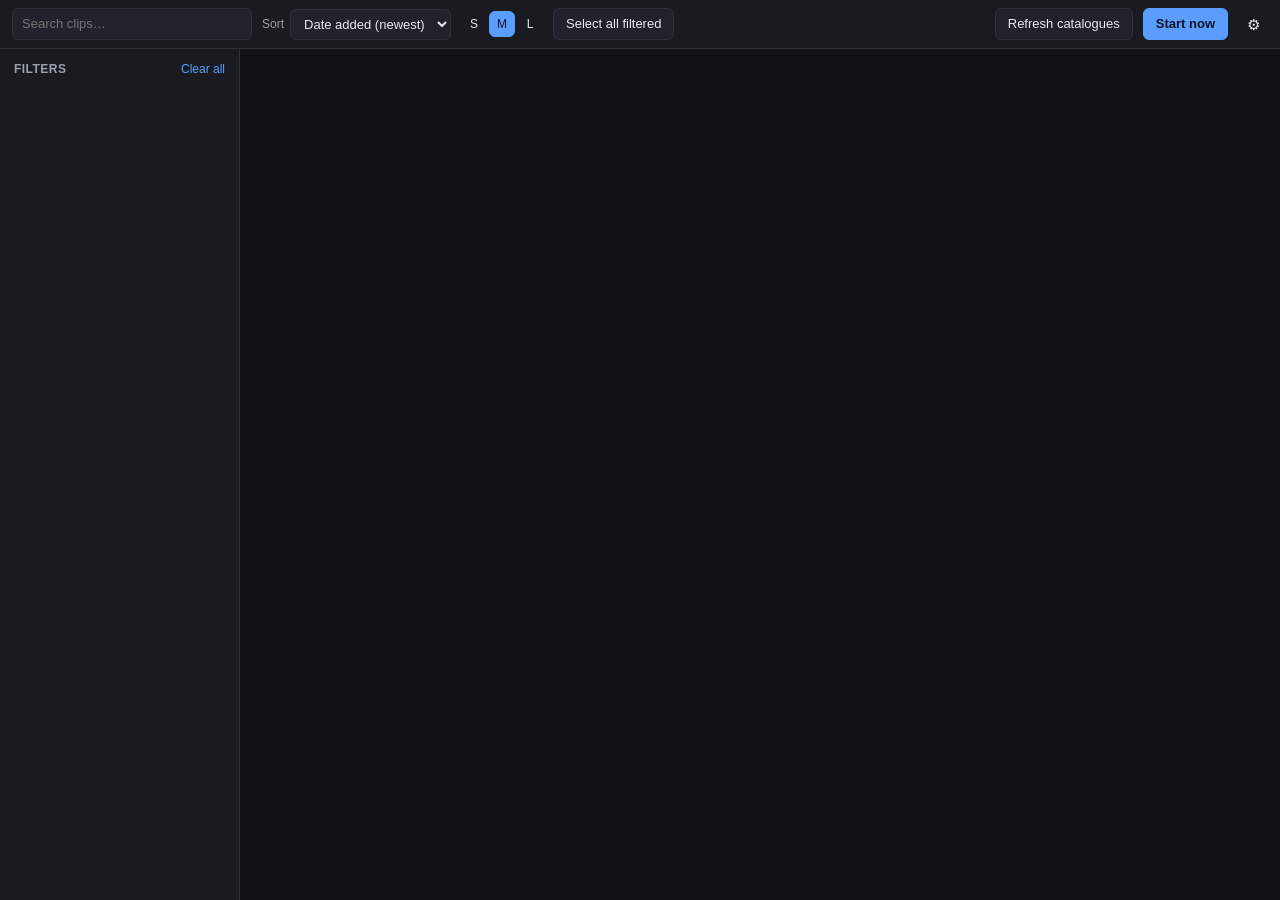
==== src/Win4K.ScreenSaver/Browser/ui/index.html @ 355cda70 "Phase E browser UI: vanilla JS clip browser + dev harness Implements src/Win4K.ScreenSaver/Browser/u" ====
<!doctype html>
<html lang="en">
<head>
<meta charset="utf-8">
<meta name="viewport" content="width=device-width, initial-scale=1">
<title>Win4KSS</title>
<link rel="stylesheet" href="app.css">
</head>
<body>
<!--
  This page is served by BrowserForm from an embedded resource, through
  SetVirtualHostNameToFolderMapping("app.win4k", ...) -- see Browser/BrowserForm.cs. It
  talks to the host only through window.chrome.webview (PostWebMessageAsJson /
  WebMessageReceived); the exact message shapes are in docs/browser-bridge-contract.md.

  Almost everything below is static scaffolding. The dynamic content -- facet lists, the
  card grid, the detail pane, the settings tabs -- is built by app.js so this file and
  docs/browser-mock/dev.html (the no-WebView2 dev harness) can share one body markup with
  no templating step. Do not add a reference to the dev shim here; dev.html loads it
  separately, before this same app.js.
-->
<div id="app" class="app">

  <header id="toolbar" class="toolbar">
    <div class="toolbar-group toolbar-search">
      <input id="search-input" type="search" placeholder="Search clips…" aria-label="Search clips" autocomplete="off">
    </div>

    <div class="toolbar-group">
      <label class="toolbar-label" for="sort-select">Sort</label>
      <select id="sort-select" aria-label="Sort clips by">
        <option value="title:asc">Name (A–Z)</option>
        <option value="title:desc">Name (Z–A)</option>
        <option value="durationSeconds:desc">Duration (longest)</option>
        <option value="durationSeconds:asc">Duration (shortest)</option>
        <option value="sizeBytes:desc">Size (largest)</option>
        <option value="sizeBytes:asc">Size (smallest)</option>
        <option value="resolution:desc">Resolution (highest)</option>
        <option value="addedUtc:desc" selected>Date added (newest)</option>
        <option value="addedUtc:asc">Date added (oldest)</option>
        <option value="lastPlayed:desc">Last played</option>
        <option value="source:asc">Source</option>
      </select>
    </div>

    <div class="toolbar-group toolbar-viewsize" role="group" aria-label="Card size">
      <button type="button" class="icon-btn viewsize-btn" data-size="s" title="Small cards">S</button>
      <button type="button" class="icon-btn viewsize-btn is-active" data-size="m" title="Medium cards">M</button>
      <button type="button" class="icon-btn viewsize-btn" data-size="l" title="Large cards">L</button>
    </div>

    <button id="select-all-filtered" type="button" class="btn">Select all filtered</button>

    <div class="toolbar-spacer"></div>

    <div id="refresh-spinner" class="spinner hidden" title="Refreshing catalogues…" aria-hidden="true"></div>
    <button id="refresh-catalogs" type="button" class="btn" title="Re-harvest the auto catalogues">Refresh catalogues</button>
    <button id="start-now" type="button" class="btn btn-accent">Start now</button>
    <button id="open-settings" type="button" class="icon-btn" title="Settings" aria-label="Open settings">⚙</button>
  </header>

  <div id="body" class="body">
    <aside id="sidebar" class="sidebar" aria-label="Filters">
      <div class="sidebar-head">
        <h2>Filters</h2>
        <button id="clear-filters" type="button" class="link-btn">Clear all</button>
      </div>
      <div id="facet-list" class="facet-list"><!-- populated by app.js: one .facet-group per TagFacet --></div>
    </aside>

    <main id="grid-wrap" class="grid-wrap">
      <div id="grid-status" class="grid-status" aria-live="polite"></div>
      <div id="grid" class="grid grid-m" role="list"><!-- populated by app.js: one .card per clip --></div>
      <div id="grid-empty" class="grid-empty hidden">No clips match these filters.</div>
    </main>

    <aside id="detail" class="detail hidden" aria-label="Clip detail">
      <button id="detail-close" type="button" class="icon-btn detail-close" aria-label="Close detail pane">✕</button>

      <div id="detail-preview" class="detail-preview">
        <!--
          detail-preview-rect is the exact element BrowserForm positions its native mpv
          child HWND over (panelRect messages carry its on-screen rect). The <img>/<video>
          inside it are a fallback: visible in the dev harness (no native panel exists in
          a plain browser) and as a first-paint placeholder in production before mpv's
          panel paints over it, so the pane is never empty.
        -->
        <div id="detail-preview-rect" class="detail-preview-rect">
          <img id="detail-preview-img" class="detail-preview-media hidden" alt="">
          <video id="detail-preview-video" class="detail-preview-media hidden" muted loop playsinline></video>
          <div id="detail-preview-placeholder" class="detail-preview-placeholder"></div>
        </div>
      </div>

      <div class="detail-body">
        <h2 id="detail-title" class="detail-title"></h2>
        <div id="detail-meta" class="detail-meta"></div>

        <div id="detail-captions" class="detail-captions"></div>
        <p id="detail-description" class="detail-description"></p>

        <div class="detail-toggles">
          <label class="switch-row">
            <span class="switch">
              <input id="toggle-rotation" type="checkbox">
              <span class="switch-track"></span>
            </span>
            <span class="switch-label">In rotation</span>
          </label>
          <label class="switch-row">
            <span class="switch">
              <input id="toggle-pin" type="checkbox">
              <span class="switch-track"></span>
            </span>
            <span class="switch-label">Keep offline</span>
          </label>
          <div id="detail-download" class="detail-download hidden"></div>
        </div>

        <div id="detail-tags" class="detail-tags"></div>
      </div>
    </aside>
  </div>

  <div id="bulk-bar" class="bulk-bar hidden">
    <span id="bulk-count" class="bulk-count"></span>
    <div class="bulk-actions">
      <button id="bulk-rotation-on" type="button" class="btn">Add to rotation</button>
      <button id="bulk-rotation-off" type="button" class="btn">Remove from rotation</button>
      <button id="bulk-pin-on" type="button" class="btn">Keep offline</button>
      <button id="bulk-pin-off" type="button" class="btn">Remove offline</button>
    </div>
    <button id="bulk-clear" type="button" class="link-btn">Clear selection</button>
  </div>

  <div id="settings-overlay" class="overlay hidden" role="dialog" aria-modal="true" aria-label="Settings">
    <div class="settings-panel">
      <div class="settings-head">
        <h2>Settings</h2>
        <button id="settings-close" type="button" class="icon-btn" aria-label="Close settings">✕</button>
      </div>
      <div class="settings-body">
        <nav id="settings-tabs" class="settings-tabs" role="tablist">
          <button type="button" class="settings-tab is-active" data-tab="sources" role="tab">Sources</button>
          <button type="button" class="settings-tab" data-tab="playback" role="tab">Playback</button>
          <button type="button" class="settings-tab" data-tab="cache" role="tab">Cache</button>
          <button type="button" class="settings-tab" data-tab="trigger" role="tab">Start now</button>
          <button type="button" class="settings-tab" data-tab="about" role="tab">About</button>
        </nav>
        <div id="settings-panes" class="settings-panes">
          <section class="settings-pane is-active" data-tab="sources"></section>
          <section class="settings-pane" data-tab="playback"></section>
          <section class="settings-pane" data-tab="cache"></section>
          <section class="settings-pane" data-tab="trigger"></section>
          <section class="settings-pane" data-tab="about"></section>
        </div>
      </div>
    </div>
  </div>

  <div id="toast-host" class="toast-host" aria-live="assertive"></div>
</div>

<script src="app.js"></script>
</body>
</html>
---- src/Win4K.ScreenSaver/Browser/ui/app.css ----
/* src/Win4K.ScreenSaver/Browser/ui/app.css
 *
 * Dark, Wallpaper-Engine-style theme for the clip browser. Plain CSS, no preprocessor,
 * no framework -- see Phase E in docs/squishy-teacup-plan.md.
 */

:root {
  --bg: #121318;
  --panel: #191b21;
  --panel-alt: #20232b;
  --panel-raised: #262a33;
  --border: #2d313b;
  --text: #e7e9ee;
  --text-dim: #9aa0ad;
  --text-faint: #6b7180;
  --accent: #5b9dff;
  --accent-strong: #3f7fe0;
  --accent-text: #0a1526;
  --good: #49c17c;
  --warn: #e0b84a;
  --bad: #e2605b;
  --radius: 8px;
  --radius-lg: 12px;
  --shadow: 0 8px 24px rgba(0, 0, 0, 0.45);
}

* { box-sizing: border-box; }

html, body {
  height: 100%;
  margin: 0;
  background: var(--bg);
  color: var(--text);
  font: 13px/1.4 -apple-system, "Segoe UI", Roboto, Arial, sans-serif;
  -webkit-font-smoothing: antialiased;
}

button, input, select {
  font: inherit;
  color: inherit;
}

a { color: var(--accent); }

.hidden { display: none !important; }

.app {
  display: flex;
  flex-direction: column;
  height: 100vh;
  overflow: hidden;
}

/* ---- toolbar ------------------------------------------------------------------------ */

.toolbar {
  flex: 0 0 auto;
  display: flex;
  align-items: center;
  gap: 10px;
  padding: 8px 12px;
  background: var(--panel);
  border-bottom: 1px solid var(--border);
}

.toolbar-group {
  display: flex;
  align-items: center;
  gap: 6px;
}

.toolbar-label {
  color: var(--text-dim);
  font-size: 12px;
}

.toolbar-search input {
  width: 240px;
}

.toolbar-spacer { flex: 1 1 auto; }

input[type="search"], input[type="text"], input[type="number"], select {
  background: var(--panel-alt);
  border: 1px solid var(--border);
  border-radius: 6px;
  padding: 6px 9px;
  outline: none;
}

input[type="search"]:focus, input[type="text"]:focus, input[type="number"]:focus, select:focus {
  border-color: var(--accent);
}

.btn {
  background: var(--panel-alt);
  border: 1px solid var(--border);
  border-radius: 6px;
  padding: 6px 12px;
  cursor: pointer;
  white-space: nowrap;
}

.btn:hover { border-color: var(--accent); }
.btn:active { background: var(--panel-raised); }
.btn:disabled { opacity: .5; cursor: default; }

.btn-accent {
  background: var(--accent);
  color: var(--accent-text);
  border-color: var(--accent);
  font-weight: 600;
}

.btn-accent:hover { background: var(--accent-strong); }

.icon-btn {
  background: transparent;
  border: 1px solid transparent;
  border-radius: 6px;
  width: 30px;
  height: 30px;
  display: inline-flex;
  align-items: center;
  justify-content: center;
  cursor: pointer;
  font-size: 15px;
}

.icon-btn:hover { background: var(--panel-alt); border-color: var(--border); }
.icon-btn.is-active { background: var(--accent); color: var(--accent-text); border-color: var(--accent); }

.link-btn {
  background: none;
  border: none;
  color: var(--accent);
  cursor: pointer;
  padding: 0;
  font-size: 12px;
}

.link-btn:hover { text-decoration: underline; }

.toolbar-viewsize { gap: 2px; }
.viewsize-btn { width: 26px; height: 26px; font-size: 12px; }

.spinner {
  width: 16px; height: 16px;
  border-radius: 50%;
  border: 2px solid var(--border);
  border-top-color: var(--accent);
  animation: spin 0.8s linear infinite;
}

@keyframes spin { to { transform: rotate(360deg); } }

/* ---- body: sidebar / grid / detail ---------------------------------------------------- */

.body {
  flex: 1 1 auto;
  display: flex;
  min-height: 0;
}

.sidebar {
  flex: 0 0 240px;
  width: 240px;
  overflow-y: auto;
  background: var(--panel);
  border-right: 1px solid var(--border);
  padding: 10px 10px 40px;
}

.sidebar-head {
  display: flex;
  align-items: baseline;
  justify-content: space-between;
  padding: 2px 4px 8px;
}

.sidebar-head h2 {
  font-size: 12px;
  text-transform: uppercase;
  letter-spacing: .04em;
  color: var(--text-dim);
  margin: 0;
}

.facet-group {
  margin-bottom: 4px;
  border-bottom: 1px solid var(--border);
}

.facet-group-head {
  display: flex;
  align-items: center;
  justify-content: space-between;
  width: 100%;
  background: none;
  border: none;
  color: var(--text);
  padding: 8px 4px;
  cursor: pointer;
  font-weight: 600;
  font-size: 12.5px;
}

.facet-group-head .chevron {
  color: var(--text-faint);
  transition: transform .12s ease;
  font-size: 10px;
}

.facet-group.is-collapsed .chevron { transform: rotate(-90deg); }
.facet-group.is-collapsed .facet-values { display: none; }

.facet-values {
  padding: 0 2px 8px;
}

.facet-row {
  display: flex;
  align-items: center;
  gap: 7px;
  padding: 3px 4px;
  border-radius: 5px;
  cursor: pointer;
  font-size: 12.5px;
}

.facet-row:hover { background: var(--panel-alt); }
.facet-row.is-active { color: var(--accent); }
.facet-row.is-zero { color: var(--text-faint); cursor: default; }

.facet-row input { accent-color: var(--accent); }

.facet-row .facet-value-name {
  flex: 1 1 auto;
  overflow: hidden;
  text-overflow: ellipsis;
  white-space: nowrap;
}

.facet-row .facet-value-count {
  color: var(--text-faint);
  font-size: 11px;
}

/* ---- grid ------------------------------------------------------------------------------ */

.grid-wrap {
  flex: 1 1 auto;
  overflow-y: auto;
  padding: 14px;
  position: relative;
}

.grid-status {
  color: var(--text-dim);
  font-size: 12px;
  padding: 0 2px 10px;
}

.grid {
  display: grid;
  grid-template-columns: repeat(auto-fill, minmax(200px, 1fr));
  gap: 12px;
  align-content: start;
}

.grid-s { grid-template-columns: repeat(auto-fill, minmax(140px, 1fr)); }
.grid-l { grid-template-columns: repeat(auto-fill, minmax(280px, 1fr)); }

.grid-empty {
  color: var(--text-dim);
  text-align: center;
  padding: 60px 0;
}

.card {
  content-visibility: auto;
  contain-intrinsic-size: 200px 172px;
  background: var(--panel-alt);
  border: 1px solid var(--border);
  border-radius: var(--radius);
  overflow: hidden;
  cursor: pointer;
  position: relative;
  user-select: none;
}

.card:hover { border-color: var(--text-faint); }
.card.is-selected { outline: 2px solid var(--accent); outline-offset: -1px; }
.card.is-active { outline: 2px solid var(--accent); outline-offset: -1px; box-shadow: 0 0 0 4px rgba(91,157,255,.18); }

.card .thumb {
  position: relative;
  aspect-ratio: 16 / 9;
  background: #000;
  overflow: hidden;
}

.card .thumb-media {
  position: absolute;
  inset: 0;
  width: 100%;
  height: 100%;
  object-fit: cover;
}

.card .thumb-placeholder {
  position: absolute;
  inset: 0;
  display: flex;
  align-items: center;
  justify-content: center;
  color: rgba(255, 255, 255, .55);
  font-size: 11px;
  text-align: center;
  padding: 6px;
}

.card .badges {
  position: absolute;
  top: 6px;
  left: 6px;
  display: flex;
  gap: 4px;
}

.badge {
  background: rgba(0, 0, 0, .6);
  color: #fff;
  font-size: 10px;
  font-weight: 700;
  letter-spacing: .02em;
  padding: 2px 5px;
  border-radius: 4px;
  line-height: 1.4;
}

.badge-hdr { background: rgba(224, 184, 74, .85); color: #241c05; }

.card .duration-badge {
  position: absolute;
  bottom: 6px;
  right: 6px;
  background: rgba(0, 0, 0, .65);
  color: #fff;
  font-size: 10.5px;
  padding: 2px 5px;
  border-radius: 4px;
}

.card .state-icons {
  position: absolute;
  top: 6px;
  right: 6px;
  display: flex;
  gap: 4px;
}

.state-icon {
  width: 18px; height: 18px;
  border-radius: 50%;
  background: rgba(0, 0, 0, .6);
  display: flex;
  align-items: center;
  justify-content: center;
  font-size: 10px;
  color: #fff;
}

.state-icon.rotation { color: var(--good); }
.state-icon.pin { color: var(--accent); }
.state-icon.unhealthy { color: var(--bad); }
.state-icon.new { color: var(--warn); }

.progress-ring {
  position: absolute;
  bottom: 6px;
  left: 6px;
  width: 24px;
  height: 24px;
  border-radius: 50%;
  background: conic-gradient(var(--accent) calc(var(--pct, 0) * 1%), rgba(255, 255, 255, .22) 0);
  display: flex;
  align-items: center;
  justify-content: center;
}

.progress-ring::after {
  content: "";
  width: 16px;
  height: 16px;
  border-radius: 50%;
  background: #0c0d10;
}

.card .meta {
  padding: 7px 9px 9px;
}

.card .title {
  font-size: 12.5px;
  font-weight: 600;
  white-space: nowrap;
  overflow: hidden;
  text-overflow: ellipsis;
}

.card .sub {
  font-size: 11px;
  color: var(--text-dim);
  white-space: nowrap;
  overflow: hidden;
  text-overflow: ellipsis;
  margin-top: 1px;
}

.grid-s .card .meta { padding: 5px 7px 7px; }
.grid-s .card .title { font-size: 11.5px; }

/* ---- detail pane ------------------------------------------------------------------------ */

.detail {
  flex: 0 0 340px;
  width: 340px;
  overflow-y: auto;
  background: var(--panel);
  border-left: 1px solid var(--border);
  padding: 14px;
  position: relative;
}

.detail-close {
  position: absolute;
  top: 8px;
  right: 8px;
  z-index: 2;
}

.detail-preview-rect {
  position: relative;
  aspect-ratio: 16 / 9;
  background: #000;
  border-radius: var(--radius);
  overflow: hidden;
}

.detail-preview-media {
  position: absolute;
  inset: 0;
  width: 100%;
  height: 100%;
  object-fit: cover;
}

.detail-preview-placeholder {
  position: absolute;
  inset: 0;
}

.detail-title {
  font-size: 16px;
  margin: 12px 0 2px;
}

.detail-meta {
  color: var(--text-dim);
  font-size: 12px;
  display: flex;
  flex-wrap: wrap;
  gap: 6px 10px;
  margin-bottom: 10px;
}

.detail-captions {
  font-size: 12px;
  color: var(--text-dim);
  margin-bottom: 8px;
}

.detail-caption-row { padding: 2px 0; }
.detail-caption-row .t { color: var(--text-faint); margin-right: 6px; }

.detail-description {
  font-size: 12.5px;
  color: var(--text-dim);
  margin: 0 0 12px;
}

.detail-toggles {
  display: flex;
  flex-direction: column;
  gap: 8px;
  padding: 10px 0;
  border-top: 1px solid var(--border);
  border-bottom: 1px solid var(--border);
  margin-bottom: 12px;
}

.switch-row {
  display: flex;
  align-items: center;
  gap: 10px;
  cursor: pointer;
}

.switch { position: relative; width: 36px; height: 20px; flex: 0 0 auto; }
.switch input { position: absolute; opacity: 0; width: 100%; height: 100%; margin: 0; cursor: pointer; }
.switch-track {
  position: absolute;
  inset: 0;
  background: var(--panel-raised);
  border: 1px solid var(--border);
  border-radius: 999px;
  transition: background .12s ease;
}

.switch-track::after {
  content: "";
  position: absolute;
  top: 1px; left: 1px;
  width: 16px; height: 16px;
  border-radius: 50%;
  background: var(--text-dim);
  transition: transform .12s ease, background .12s ease;
}

.switch input:checked + .switch-track { background: rgba(91, 157, 255, .25); border-color: var(--accent); }
.switch input:checked + .switch-track::after { transform: translateX(16px); background: var(--accent); }
.switch input:disabled + .switch-track { opacity: .5; }

.switch-label { font-size: 13px; }

.detail-download {
  font-size: 11.5px;
  color: var(--text-dim);
}

.detail-tags {
  display: flex;
  flex-wrap: wrap;
  gap: 6px;
}

.tag-chip {
  background: var(--panel-alt);
  border: 1px solid var(--border);
  border-radius: 999px;
  padding: 3px 9px;
  font-size: 11.5px;
  cursor: pointer;
}

.tag-chip:hover { border-color: var(--accent); color: var(--accent); }
.tag-chip.is-active { background: var(--accent); color: var(--accent-text); border-color: var(--accent); }
.tag-chip.tag-state-unhealthy { border-color: var(--bad); color: var(--bad); }
.tag-chip.tag-state-new { border-color: var(--warn); color: var(--warn); }

/* ---- bulk bar ---------------------------------------------------------------------------- */

.bulk-bar {
  position: fixed;
  left: 50%;
  bottom: 18px;
  transform: translateX(-50%);
  display: flex;
  align-items: center;
  gap: 14px;
  background: var(--panel-raised);
  border: 1px solid var(--border);
  border-radius: 999px;
  padding: 8px 10px 8px 16px;
  box-shadow: var(--shadow);
  z-index: 50;
}

.bulk-count { font-size: 12.5px; color: var(--text-dim); white-space: nowrap; }
.bulk-actions { display: flex; gap: 6px; }

/* ---- settings overlay -------------------------------------------------------------------- */

.overlay {
  position: fixed;
  inset: 0;
  background: rgba(5, 6, 9, .6);
  display: flex;
  align-items: center;
  justify-content: center;
  z-index: 1000;
}

.settings-panel {
  width: min(680px, 94vw);
  max-height: 84vh;
  background: var(--panel);
  border: 1px solid var(--border);
  border-radius: var(--radius-lg);
  box-shadow: var(--shadow);
  display: flex;
  flex-direction: column;
  overflow: hidden;
}

.settings-head {
  display: flex;
  align-items: center;
  justify-content: space-between;
  padding: 12px 14px;
  border-bottom: 1px solid var(--border);
}

.settings-head h2 { margin: 0; font-size: 15px; }

.settings-body {
  display: flex;
  flex: 1 1 auto;
  min-height: 0;
}

.settings-tabs {
  flex: 0 0 150px;
  display: flex;
  flex-direction: column;
  border-right: 1px solid var(--border);
  padding: 8px;
  gap: 2px;
}

.settings-tab {
  background: none;
  border: none;
  color: var(--text-dim);
  text-align: left;
  padding: 8px 10px;
  border-radius: 6px;
  cursor: pointer;
  font-size: 12.5px;
}

.settings-tab:hover { background: var(--panel-alt); color: var(--text); }
.settings-tab.is-active { background: var(--panel-alt); color: var(--text); font-weight: 600; }

.settings-panes {
  flex: 1 1 auto;
  overflow-y: auto;
  padding: 16px 18px;
}

.settings-pane { display: none; }
.settings-pane.is-active { display: block; }

.settings-pane h3 {
  font-size: 11.5px;
  text-transform: uppercase;
  letter-spacing: .04em;
  color: var(--text-dim);
  margin: 18px 0 6px;
}

.settings-pane h3:first-child { margin-top: 0; }

.settings-hint {
  color: var(--text-faint);
  font-size: 12px;
  margin: 2px 0 10px;
  max-width: 440px;
}

.settings-row {
  display: flex;
  align-items: center;
  gap: 8px;
  margin: 6px 0;
}

.settings-row.column { flex-direction: column; align-items: stretch; }

.field-label {
  min-width: 110px;
  color: var(--text-dim);
  font-size: 12.5px;
}

.folder-list {
  list-style: none;
  margin: 0 0 8px;
  padding: 0;
  border: 1px solid var(--border);
  border-radius: 6px;
  max-height: 110px;
  overflow-y: auto;
}

.folder-list li {
  display: flex;
  align-items: center;
  justify-content: space-between;
  padding: 5px 9px;
  font-size: 12px;
  border-bottom: 1px solid var(--border);
}

.folder-list li:last-child { border-bottom: none; }

.folder-list .remove-folder {
  color: var(--bad);
  cursor: pointer;
  background: none;
  border: none;
  font-size: 12px;
}

.source-toggle-row {
  display: flex;
  align-items: center;
  justify-content: space-between;
  padding: 6px 2px;
  border-bottom: 1px solid var(--border);
}

.source-toggle-row:last-child { border-bottom: none; }

.cache-bar {
  display: flex;
  height: 10px;
  border-radius: 999px;
  overflow: hidden;
  background: var(--panel-raised);
  margin: 6px 0 4px;
}

.cache-bar .seg-pinned { background: var(--accent); }
.cache-bar .seg-rolling { background: var(--good); }
.cache-bar .seg-free { background: var(--panel-raised); }

.cache-legend {
  display: flex;
  gap: 14px;
  font-size: 11.5px;
  color: var(--text-dim);
}

.cache-legend .dot { display: inline-block; width: 8px; height: 8px; border-radius: 50%; margin-right: 4px; }
.cache-legend .dot.pinned { background: var(--accent); }
.cache-legend .dot.rolling { background: var(--good); }

.about-block { font-size: 12.5px; color: var(--text-dim); line-height: 1.6; }
.about-block code { color: var(--text); background: var(--panel-alt); padding: 1px 4px; border-radius: 4px; }

/* ---- toast --------------------------------------------------------------------------- */

.toast-host {
  position: fixed;
  top: 44px;
  right: 16px;
  display: flex;
  flex-direction: column;
  gap: 8px;
  z-index: 2000;
}

.toast {
  background: var(--panel-raised);
  border: 1px solid var(--border);
  border-radius: var(--radius);
  box-shadow: var(--shadow);
  padding: 12px 14px;
  width: 280px;
  font-size: 12.5px;
}

.toast .toast-actions {
  display: flex;
  gap: 8px;
  margin-top: 8px;
  justify-content: flex-end;
}

/* ---- small-window responsiveness ------------------------------------------------------ */

@media (max-width: 980px) {
  .sidebar { position: fixed; left: 0; top: 46px; bottom: 0; z-index: 40; transform: translateX(-100%); transition: transform .15s ease; box-shadow: var(--shadow); }
  .sidebar.is-open { transform: translateX(0); }
  .detail { position: fixed; right: 0; top: 46px; bottom: 0; z-index: 40; width: 320px; box-shadow: var(--shadow); }
}
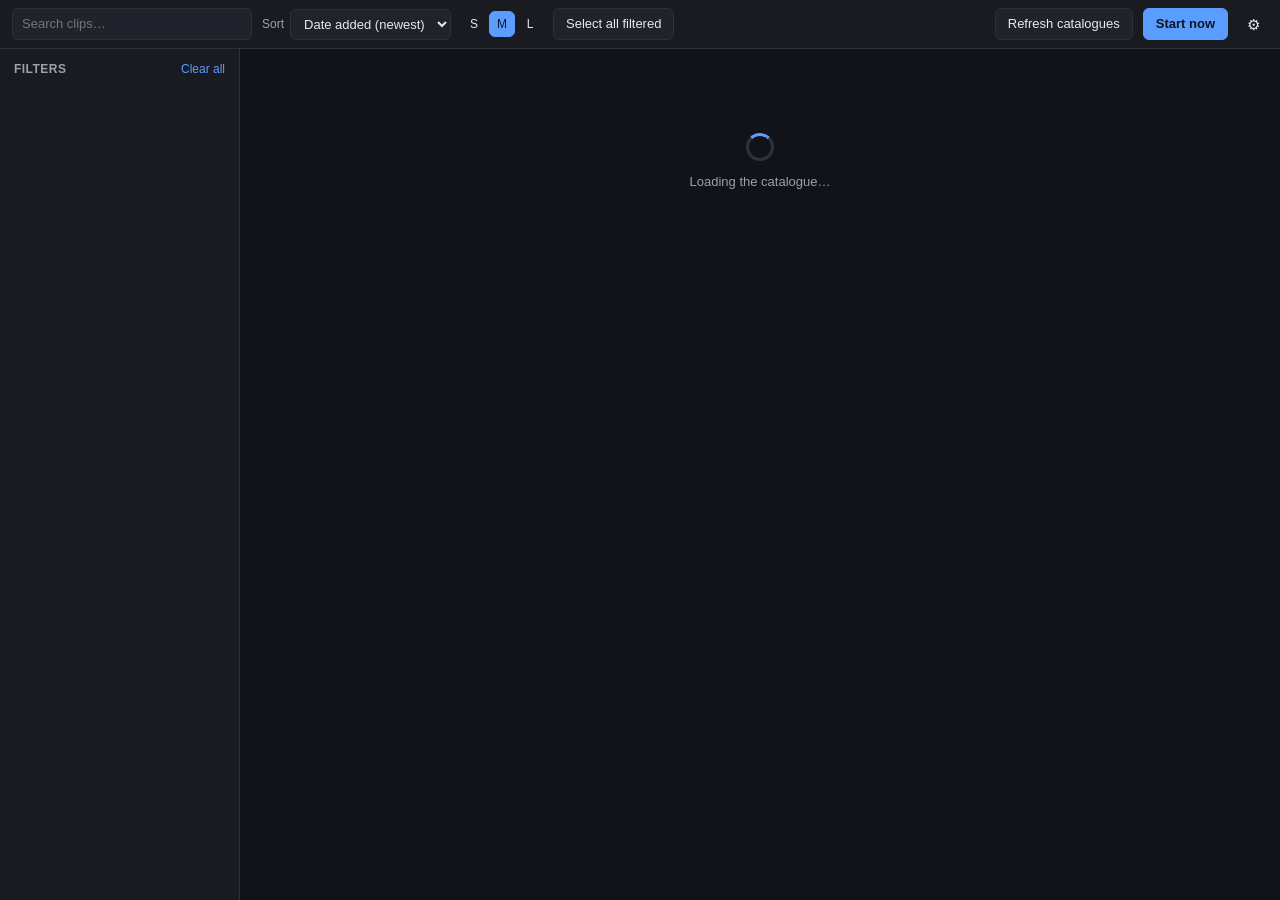
==== commit 825c7cd6: "Phase E integration: page and host run together Page (Browser/ui): post `ready` after the listener a" ====
--- a/src/Win4K.ScreenSaver/Browser/ui/index.html
+++ b/src/Win4K.ScreenSaver/Browser/ui/index.html
@@ -8,20 +8,20 @@
 </head>
 <body>
 <!--
-  This page is served by BrowserForm from an embedded resource, through
-  SetVirtualHostNameToFolderMapping("app.win4k", ...) -- see Browser/BrowserForm.cs. It
-  talks to the host only through window.chrome.webview (PostWebMessageAsJson /
-  WebMessageReceived); the exact message shapes are in docs/browser-bridge-contract.md.
+  Served by BrowserForm from embedded resources on https://app.win4k/ (WebResourceRequested;
+  see Browser/UiAssets.cs). It talks to the host only through window.chrome.webview
+  (PostWebMessageAsJson / WebMessageReceived); the message shapes are in
+  docs/browser-bridge-contract.md.
 
   Almost everything below is static scaffolding. The dynamic content -- facet lists, the
-  card grid, the detail pane, the settings tabs -- is built by app.js so this file and
-  docs/browser-mock/dev.html (the no-WebView2 dev harness) can share one body markup with
-  no templating step. Do not add a reference to the dev shim here; dev.html loads it
-  separately, before this same app.js.
+  card grid, the detail pane, the settings tabs -- is built by app.js. The dev harness
+  (docs/browser-mock/dev.html) loads THIS file's #app markup at runtime, so there is one copy
+  of it. Never reference the dev shim from here.
 -->
 <div id="app" class="app">
 
   <header id="toolbar" class="toolbar">
+    <button id="toggle-sidebar" type="button" class="icon-btn toggle-sidebar" title="Filters" aria-label="Show filters">☰</button>
     <div class="toolbar-group toolbar-search">
       <input id="search-input" type="search" placeholder="Search clips…" aria-label="Search clips" autocomplete="off">
     </div>
@@ -54,8 +54,9 @@
     <div class="toolbar-spacer"></div>
 
     <div id="refresh-spinner" class="spinner hidden" title="Refreshing catalogues…" aria-hidden="true"></div>
-    <button id="refresh-catalogs" type="button" class="btn" title="Re-harvest the auto catalogues">Refresh catalogues</button>
-    <button id="start-now" type="button" class="btn btn-accent">Start now</button>
+    <span id="refresh-status" class="refresh-status hidden" aria-live="polite"></span>
+    <button id="refresh-catalogs" type="button" class="btn" title="Re-harvest the Internet Archive, NASA and aerial-manifest catalogues">Refresh catalogues</button>
+    <button id="start-now" type="button" class="btn btn-accent" title="Start the screen saver now">Start now</button>
     <button id="open-settings" type="button" class="icon-btn" title="Settings" aria-label="Open settings">⚙</button>
   </header>
 
@@ -71,33 +72,31 @@
     <main id="grid-wrap" class="grid-wrap">
       <div id="grid-status" class="grid-status" aria-live="polite"></div>
       <div id="grid" class="grid grid-m" role="list"><!-- populated by app.js: one .card per clip --></div>
+      <div id="grid-loading" class="grid-empty"><div class="spinner spinner-lg"></div>Loading the catalogue…</div>
       <div id="grid-empty" class="grid-empty hidden">No clips match these filters.</div>
     </main>
 
     <aside id="detail" class="detail hidden" aria-label="Clip detail">
-      <button id="detail-close" type="button" class="icon-btn detail-close" aria-label="Close detail pane">✕</button>
+      <div class="detail-head">
+        <h2 id="detail-title" class="detail-title"></h2>
+        <button id="detail-close" type="button" class="icon-btn detail-close" aria-label="Close detail pane" title="Close (Esc)">✕</button>
+      </div>
 
       <div id="detail-preview" class="detail-preview">
         <!--
-          detail-preview-rect is the exact element BrowserForm positions its native mpv
-          child HWND over (panelRect messages carry its on-screen rect). The <img>/<video>
-          inside it are a fallback: visible in the dev harness (no native panel exists in
-          a plain browser) and as a first-paint placeholder in production before mpv's
-          panel paints over it, so the pane is never empty.
+          detail-preview-rect is the exact box BrowserForm lays its native mpv HWND over
+          (panelRect carries its viewport rect). The HWND draws above everything, so nothing
+          may overlap this box -- keep buttons out of it. The still underneath shows until
+          mpv paints, and in the dev harness, where there is no native panel.
         -->
         <div id="detail-preview-rect" class="detail-preview-rect">
+          <div id="detail-preview-placeholder" class="detail-preview-placeholder"></div>
           <img id="detail-preview-img" class="detail-preview-media hidden" alt="">
-          <video id="detail-preview-video" class="detail-preview-media hidden" muted loop playsinline></video>
-          <div id="detail-preview-placeholder" class="detail-preview-placeholder"></div>
         </div>
       </div>
 
       <div class="detail-body">
-        <h2 id="detail-title" class="detail-title"></h2>
         <div id="detail-meta" class="detail-meta"></div>
-
-        <div id="detail-captions" class="detail-captions"></div>
-        <p id="detail-description" class="detail-description"></p>
 
         <div class="detail-toggles">
           <label class="switch-row">
@@ -114,8 +113,16 @@
             </span>
             <span class="switch-label">Keep offline</span>
           </label>
-          <div id="detail-download" class="detail-download hidden"></div>
+          <div id="detail-download" class="detail-download hidden">
+            <div id="detail-download-text"></div>
+            <div id="detail-download-bar" class="progress-bar hidden"><div></div></div>
+            <button id="detail-download-retry" type="button" class="link-btn hidden">Retry failed downloads</button>
+          </div>
         </div>
+
+        <div id="detail-captions" class="detail-captions"></div>
+        <p id="detail-description" class="detail-description hidden"></p>
+        <p id="detail-credit" class="detail-credit hidden"></p>
 
         <div id="detail-tags" class="detail-tags"></div>
       </div>
@@ -128,7 +135,7 @@
       <button id="bulk-rotation-on" type="button" class="btn">Add to rotation</button>
       <button id="bulk-rotation-off" type="button" class="btn">Remove from rotation</button>
       <button id="bulk-pin-on" type="button" class="btn">Keep offline</button>
-      <button id="bulk-pin-off" type="button" class="btn">Remove offline</button>
+      <button id="bulk-pin-off" type="button" class="btn">Stop keeping offline</button>
     </div>
     <button id="bulk-clear" type="button" class="link-btn">Clear selection</button>
   </div>
@@ -158,6 +165,13 @@
     </div>
   </div>
 
+  <div id="confirm-overlay" class="overlay confirm-overlay hidden" role="alertdialog" aria-modal="true">
+    <div class="confirm-panel">
+      <p id="confirm-message" class="confirm-message"></p>
+      <div id="confirm-actions" class="confirm-actions"></div>
+    </div>
+  </div>
+
   <div id="toast-host" class="toast-host" aria-live="assertive"></div>
 </div>
 
--- a/src/Win4K.ScreenSaver/Browser/ui/app.css
+++ b/src/Win4K.ScreenSaver/Browser/ui/app.css
@@ -433,11 +433,25 @@
   position: relative;
 }
 
-.detail-close {
-  position: absolute;
-  top: 8px;
-  right: 8px;
-  z-index: 2;
+/* Title row above the video: nothing may sit inside the video box, because the host's
+   native mpv panel is laid over it and draws above every page element. */
+.detail-head {
+  display: flex;
+  align-items: flex-start;
+  gap: 8px;
+  margin-bottom: 10px;
+}
+
+.detail-close { flex: 0 0 auto; margin: -4px -6px 0 0; }
+
+/* Sticky, so the live preview stays put while the tags scroll underneath it. */
+.detail-preview {
+  position: sticky;
+  top: -14px;
+  margin: 0 -14px;
+  padding: 0 14px 12px;
+  background: var(--panel);
+  z-index: 1;
 }
 
 .detail-preview-rect {
@@ -462,8 +476,11 @@
 }
 
 .detail-title {
+  flex: 1 1 auto;
   font-size: 16px;
-  margin: 12px 0 2px;
+  margin: 0;
+  line-height: 1.3;
+  overflow-wrap: anywhere;
 }
 
 .detail-meta {
@@ -537,6 +554,29 @@
 .detail-download {
   font-size: 11.5px;
   color: var(--text-dim);
+  display: flex;
+  flex-direction: column;
+  gap: 5px;
+}
+.detail-download.is-failed { color: var(--bad); }
+
+.progress-bar {
+  height: 4px;
+  border-radius: 999px;
+  background: var(--panel-raised);
+  overflow: hidden;
+}
+.progress-bar > div {
+  height: 100%;
+  width: calc(var(--pct, 0) * 1%);
+  background: var(--accent);
+  transition: width .25s linear;
+}
+
+.detail-credit {
+  font-size: 11.5px;
+  color: var(--text-faint);
+  margin: 0 0 12px;
 }
 
 .detail-tags {
@@ -752,9 +792,11 @@
 
 /* ---- toast --------------------------------------------------------------------------- */
 
+/* Bottom-right, below the detail pane's video box: a toast over the box would hide the
+   native preview panel (app.js treats it as an occluder). */
 .toast-host {
   position: fixed;
-  top: 44px;
+  bottom: 18px;
   right: 16px;
   display: flex;
   flex-direction: column;
@@ -786,3 +828,94 @@
   .sidebar.is-open { transform: translateX(0); }
   .detail { position: fixed; right: 0; top: 46px; bottom: 0; z-index: 40; width: 320px; box-shadow: var(--shadow); }
 }
+
+/* ---- integration additions (Phase E) ---------------------------------------------------- */
+
+.toggle-sidebar { display: none; }
+.refresh-status {
+  color: var(--text-dim);
+  font-size: 12px;
+  max-width: 280px;
+  white-space: nowrap;
+  overflow: hidden;
+  text-overflow: ellipsis;
+}
+.spinner-lg { width: 28px; height: 28px; border-width: 3px; margin: 0 auto 12px; }
+
+.btn-danger { color: var(--bad); }
+.btn-danger:hover { border-color: var(--bad); }
+
+.facet-group-head .facet-active-count {
+  margin-left: auto;
+  margin-right: 6px;
+  background: var(--accent);
+  color: var(--accent-text);
+  border-radius: 999px;
+  font-size: 10.5px;
+  font-weight: 700;
+  padding: 0 6px;
+}
+.facet-more { margin: 4px 0 2px 26px; }
+
+.progress-ring.is-queued { background: rgba(255, 255, 255, .22); animation: pulse 1.6s ease-in-out infinite; }
+@keyframes pulse { 50% { opacity: .45; } }
+.card.is-failed .thumb { box-shadow: inset 0 0 0 2px var(--bad); }
+
+.card .thumb.is-loading::after {
+  content: "";
+  position: absolute;
+  left: 0; right: 0; bottom: 0;
+  height: 2px;
+  background: linear-gradient(90deg, transparent, var(--accent), transparent);
+  background-size: 50% 100%;
+  background-repeat: no-repeat;
+  animation: loading-bar 1s linear infinite;
+}
+@keyframes loading-bar { from { background-position: -50% 0; } to { background-position: 150% 0; } }
+
+.source-toggle-text { display: flex; flex-direction: column; gap: 1px; min-width: 0; }
+.source-toggle-text .source-name { font-weight: 600; }
+.source-toggle-text .source-counts { font-size: 11.5px; color: var(--text-dim); }
+.switch-label-dim { color: var(--text-dim); font-size: 12px; }
+.folder-empty { color: var(--text-faint); }
+.budget-readout { min-width: 56px; text-align: right; }
+.hotkey-input { width: 200px; cursor: pointer; }
+.hotkey-input.is-recording { border-color: var(--accent); box-shadow: 0 0 0 3px rgba(91, 157, 255, .2); }
+.settings-row input:disabled, .settings-row button:disabled { opacity: .5; }
+
+.about-paths { border-collapse: collapse; width: 100%; font-size: 12px; }
+.about-paths th { text-align: left; color: var(--text-dim); font-weight: 400; padding: 4px 10px 4px 0; white-space: nowrap; vertical-align: middle; }
+.about-paths td { padding: 4px 0; vertical-align: middle; }
+.about-paths td:last-child { text-align: right; width: 1%; padding-left: 8px; }
+.about-paths code { color: var(--text); background: var(--panel-alt); padding: 1px 4px; border-radius: 4px; overflow-wrap: anywhere; }
+
+.toast { position: relative; padding-right: 30px; border-left: 3px solid var(--accent); }
+.toast-warning { border-left-color: var(--warn); }
+.toast-error { border-left-color: var(--bad); }
+.toast-close {
+  position: absolute;
+  top: 6px; right: 6px;
+  background: none; border: none; color: var(--text-faint);
+  cursor: pointer; font-size: 11px; padding: 2px 4px;
+}
+.toast-close:hover { color: var(--text); }
+
+.confirm-overlay { z-index: 1500; }
+.confirm-panel {
+  width: min(440px, 92vw);
+  background: var(--panel);
+  border: 1px solid var(--border);
+  border-radius: var(--radius-lg);
+  box-shadow: var(--shadow);
+  padding: 18px 18px 14px;
+}
+.confirm-message { margin: 0 0 16px; font-size: 13.5px; line-height: 1.5; }
+.confirm-actions { display: flex; gap: 8px; justify-content: flex-end; flex-wrap: wrap; }
+
+@media (max-width: 980px) {
+  .toggle-sidebar { display: inline-flex; }
+  .toolbar-search input { width: 160px; }
+  .detail-preview { top: -14px; }
+}
+
+.settings-pane > .switch-row { margin: 8px 0; }
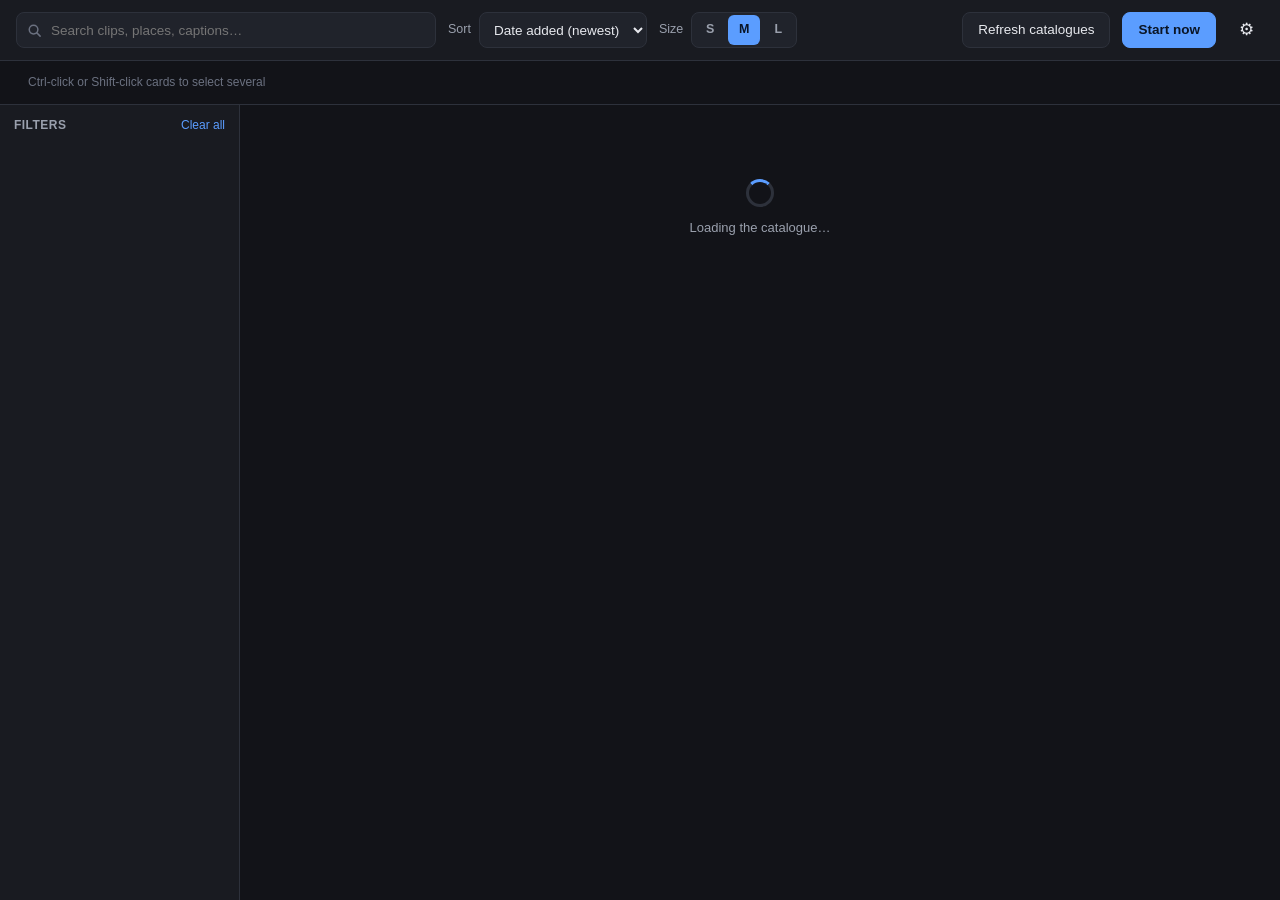
==== commit 88e2e538: "Hotkey listener, filter-aware selection and one toolbar (v1.2.6) - The Start now hotkey is held by a" ====
--- a/src/Win4K.ScreenSaver/Browser/ui/index.html
+++ b/src/Win4K.ScreenSaver/Browser/ui/index.html
@@ -20,10 +20,18 @@
 -->
 <div id="app" class="app">
 
+  <!--
+    One header for everything that acts on the grid: the top row finds and arranges clips
+    (search, sort, card size) and holds the global actions; the row under it says what is shown
+    and what is selected, and carries the bulk actions for a multi-selection. The selection
+    only ever holds clips the filters show (app.js, pruneSelectionToVisible).
+  -->
   <header id="toolbar" class="toolbar">
+   <div class="toolbar-row toolbar-main">
     <button id="toggle-sidebar" type="button" class="icon-btn toggle-sidebar" title="Filters" aria-label="Show filters">☰</button>
-    <div class="toolbar-group toolbar-search">
-      <input id="search-input" type="search" placeholder="Search clips…" aria-label="Search clips" autocomplete="off">
+    <div class="toolbar-search">
+      <svg class="search-icon" viewBox="0 0 16 16" aria-hidden="true"><circle cx="7" cy="7" r="4.6" fill="none" stroke="currentColor" stroke-width="1.6"/><path d="M10.4 10.4 14 14" stroke="currentColor" stroke-width="1.6" stroke-linecap="round"/></svg>
+      <input id="search-input" type="search" placeholder="Search clips, places, captions…" aria-label="Search clips" autocomplete="off">
     </div>
 
     <div class="toolbar-group">
@@ -43,13 +51,14 @@
       </select>
     </div>
 
-    <div class="toolbar-group toolbar-viewsize" role="group" aria-label="Card size">
-      <button type="button" class="icon-btn viewsize-btn" data-size="s" title="Small cards">S</button>
-      <button type="button" class="icon-btn viewsize-btn is-active" data-size="m" title="Medium cards">M</button>
-      <button type="button" class="icon-btn viewsize-btn" data-size="l" title="Large cards">L</button>
-    </div>
-
-    <button id="select-all-filtered" type="button" class="btn">Select all filtered</button>
+    <div class="toolbar-group">
+      <span class="toolbar-label" id="viewsize-label">Size</span>
+      <div class="segmented toolbar-viewsize" role="group" aria-labelledby="viewsize-label">
+        <button type="button" class="viewsize-btn" data-size="s" title="Small cards">S</button>
+        <button type="button" class="viewsize-btn is-active" data-size="m" title="Medium cards">M</button>
+        <button type="button" class="viewsize-btn" data-size="l" title="Large cards">L</button>
+      </div>
+    </div>
 
     <div class="toolbar-spacer"></div>
 
@@ -58,6 +67,29 @@
     <button id="refresh-catalogs" type="button" class="btn" title="Re-harvest the Internet Archive, NASA and aerial-manifest catalogues">Refresh catalogues</button>
     <button id="start-now" type="button" class="btn btn-accent" title="Start the screen saver now">Start now</button>
     <button id="open-settings" type="button" class="icon-btn" title="Settings" aria-label="Open settings">⚙</button>
+   </div>
+
+   <div id="selection-bar" class="toolbar-row toolbar-context">
+    <span id="grid-status" class="grid-status" aria-live="polite"></span>
+    <button id="select-all-filtered" type="button" class="btn btn-sm btn-quiet">Select all</button>
+    <span class="selection-hint">Ctrl-click or Shift-click cards to select several</span>
+
+    <div id="bulk-bar" class="bulk hidden" aria-live="polite">
+      <span id="bulk-count" class="bulk-count"></span>
+      <span id="bulk-summary" class="bulk-summary"></span>
+      <div id="bulk-actions" class="bulk-actions">
+        <div class="btn-group" role="group" aria-label="Rotation">
+          <button id="bulk-rotation-on" type="button" class="btn btn-sm">Add to rotation</button>
+          <button id="bulk-rotation-off" type="button" class="btn btn-sm">Remove from rotation</button>
+        </div>
+        <div class="btn-group" role="group" aria-label="Offline">
+          <button id="bulk-pin-on" type="button" class="btn btn-sm">Keep offline</button>
+          <button id="bulk-pin-off" type="button" class="btn btn-sm">Stop keeping offline</button>
+        </div>
+      </div>
+      <button id="bulk-clear" type="button" class="link-btn bulk-clear">Clear selection</button>
+    </div>
+   </div>
   </header>
 
   <div id="body" class="body">
@@ -70,7 +102,6 @@
     </aside>
 
     <main id="grid-wrap" class="grid-wrap">
-      <div id="grid-status" class="grid-status" aria-live="polite"></div>
       <div id="grid" class="grid grid-m" role="list"><!-- populated by app.js: one .card per clip --></div>
       <div id="grid-loading" class="grid-empty"><div class="spinner spinner-lg"></div>Loading the catalogue…</div>
       <div id="grid-empty" class="grid-empty hidden">No clips match these filters.</div>
@@ -97,6 +128,8 @@
 
       <div class="detail-body">
         <div id="detail-meta" class="detail-meta"></div>
+
+        <button id="detail-play-now" type="button" class="btn btn-accent detail-play-now" title="Start the screen saver now, opening with this clip">▶ Play now</button>
 
         <div class="detail-toggles">
           <label class="switch-row">
@@ -129,17 +162,6 @@
     </aside>
   </div>
 
-  <div id="bulk-bar" class="bulk-bar hidden">
-    <span id="bulk-count" class="bulk-count"></span>
-    <div class="bulk-actions">
-      <button id="bulk-rotation-on" type="button" class="btn">Add to rotation</button>
-      <button id="bulk-rotation-off" type="button" class="btn">Remove from rotation</button>
-      <button id="bulk-pin-on" type="button" class="btn">Keep offline</button>
-      <button id="bulk-pin-off" type="button" class="btn">Stop keeping offline</button>
-    </div>
-    <button id="bulk-clear" type="button" class="link-btn">Clear selection</button>
-  </div>
-
   <div id="settings-overlay" class="overlay hidden" role="dialog" aria-modal="true" aria-label="Settings">
     <div class="settings-panel">
       <div class="settings-head">
@@ -168,6 +190,7 @@
   <div id="confirm-overlay" class="overlay confirm-overlay hidden" role="alertdialog" aria-modal="true">
     <div class="confirm-panel">
       <p id="confirm-message" class="confirm-message"></p>
+      <div id="confirm-extra" class="confirm-extra hidden"></div>
       <div id="confirm-actions" class="confirm-actions"></div>
     </div>
   </div>
--- a/src/Win4K.ScreenSaver/Browser/ui/app.css
+++ b/src/Win4K.ScreenSaver/Browser/ui/app.css
@@ -51,34 +51,202 @@
   overflow: hidden;
 }
 
-/* ---- toolbar ------------------------------------------------------------------------ */
+/* ---- toolbar: two rows, one place --------------------------------------------------- */
+/* The top row finds and arranges clips and holds the global actions; the row under it says
+   what is shown and what is selected, with the bulk actions for a multi-selection. */
 
 .toolbar {
   flex: 0 0 auto;
   display: flex;
-  align-items: center;
-  gap: 10px;
-  padding: 8px 12px;
+  flex-direction: column;
   background: var(--panel);
   border-bottom: 1px solid var(--border);
+  position: relative;
+  z-index: 45;
+}
+
+.toolbar-row {
+  display: flex;
+  align-items: center;
+  gap: 12px;
+  padding: 0 16px;
+}
+
+.toolbar-main {
+  min-height: 60px;
+  padding-top: 11px;
+  padding-bottom: 11px;
 }
 
 .toolbar-group {
   display: flex;
   align-items: center;
-  gap: 6px;
+  gap: 8px;
 }
 
 .toolbar-label {
   color: var(--text-dim);
+  font-size: 12.5px;
+}
+
+.toolbar-search {
+  position: relative;
+  display: flex;
+  align-items: center;
+  flex: 1 1 300px;
+  max-width: 420px;
+  min-width: 150px;
+}
+
+.toolbar-search input[type="search"] {
+  width: 100%;
+  padding-left: 34px;
+}
+
+.search-icon {
+  position: absolute;
+  left: 11px;
+  width: 15px;
+  height: 15px;
+  color: var(--text-faint);
+  pointer-events: none;
+}
+
+.toolbar-search:focus-within .search-icon { color: var(--accent); }
+
+.toolbar-main input[type="search"],
+.toolbar-main select {
+  height: 36px;
+  font-size: 13.5px;
+  border-radius: var(--radius);
+}
+
+.toolbar-main select { padding: 0 10px; }
+.toolbar-main .btn { height: 36px; padding: 0 15px; border-radius: var(--radius); font-size: 13.5px; }
+.toolbar-main .icon-btn { width: 36px; height: 36px; border-radius: var(--radius); font-size: 17px; }
+
+.toolbar-spacer { flex: 1 1 auto; }
+
+/* Card size: one segmented control rather than three loose buttons. */
+.segmented {
+  display: inline-flex;
+  gap: 2px;
+  padding: 2px;
+  background: var(--panel-alt);
+  border: 1px solid var(--border);
+  border-radius: var(--radius);
+}
+
+.segmented button {
+  min-width: 32px;
+  height: 30px;
+  border: none;
+  border-radius: 6px;
+  background: transparent;
+  color: var(--text-dim);
+  font-size: 12.5px;
+  font-weight: 600;
+  cursor: pointer;
+}
+
+.segmented button:hover { color: var(--text); background: var(--panel-raised); }
+.segmented button.is-active { background: var(--accent); color: var(--accent-text); }
+
+/* The selection row. Always there, so nothing below it jumps when a selection starts. */
+.toolbar-context {
+  min-height: 44px;
+  padding-top: 5px;
+  padding-bottom: 5px;
+  border-top: 1px solid var(--border);
+  background: var(--bg);
+  transition: background-color .15s ease, box-shadow .15s ease;
+  flex-wrap: wrap;
+  row-gap: 6px;
+}
+
+.toolbar-context.has-selection {
+  background: var(--panel-alt);
+  box-shadow: inset 3px 0 0 var(--accent);
+}
+
+.toolbar-context .grid-status {
+  padding: 0;
+  font-size: 12.5px;
+  color: var(--text-dim);
+  white-space: nowrap;
+}
+
+.bulk {
+  display: flex;
+  align-items: center;
+  gap: 10px;
+  flex: 1 1 auto;
+  min-width: 0;
+  flex-wrap: wrap;
+  row-gap: 6px;
+  animation: bulk-in .16s ease;
+}
+
+@keyframes bulk-in { from { opacity: 0; transform: translateY(-3px); } }
+
+.bulk::before {
+  content: "";
+  width: 1px;
+  height: 18px;
+  background: var(--border);
+  margin-right: 2px;
+}
+
+.bulk-count {
+  background: var(--accent);
+  color: var(--accent-text);
+  border-radius: 999px;
+  padding: 2px 10px;
   font-size: 12px;
-}
-
-.toolbar-search input {
-  width: 240px;
-}
-
-.toolbar-spacer { flex: 1 1 auto; }
+  font-weight: 700;
+  white-space: nowrap;
+}
+
+.bulk-summary {
+  color: var(--text-dim);
+  font-size: 12.5px;
+  white-space: nowrap;
+}
+
+.bulk-actions {
+  display: none;
+  align-items: center;
+  gap: 8px;
+  margin-left: auto;
+}
+
+.toolbar-context.is-multi .bulk-actions { display: flex; }
+
+.bulk-clear { white-space: nowrap; margin-left: auto; }
+.toolbar-context.is-multi .bulk-clear { margin-left: 4px; }
+
+.selection-hint {
+  color: var(--text-faint);
+  font-size: 12px;
+  white-space: nowrap;
+}
+
+.toolbar-context.has-selection .selection-hint { display: none; }
+
+/* (.btn.x: these follow .btn's own rules further down, so they need the extra class to win.) */
+.btn.btn-sm { padding: 4px 11px; font-size: 12.5px; }
+
+.btn.btn-quiet { background: transparent; border-color: transparent; color: var(--accent); }
+.btn.btn-quiet:hover { background: var(--panel-alt); border-color: var(--border); }
+.btn.btn-quiet:disabled { color: var(--text-faint); background: transparent; border-color: transparent; }
+
+/* Joined buttons: two halves of one choice (add/remove, keep/stop keeping). */
+.btn-group { display: inline-flex; }
+.btn-group .btn { border-radius: 0; }
+.btn-group .btn + .btn { margin-left: -1px; }
+.btn-group .btn:first-child { border-radius: 6px 0 0 6px; }
+.btn-group .btn:last-child { border-radius: 0 6px 6px 0; }
+.btn-group .btn:hover { position: relative; z-index: 1; }
 
 input[type="search"], input[type="text"], input[type="number"], select {
   background: var(--panel-alt);
@@ -141,8 +309,6 @@
 
 .link-btn:hover { text-decoration: underline; }
 
-.toolbar-viewsize { gap: 2px; }
-.viewsize-btn { width: 26px; height: 26px; font-size: 12px; }
 
 .spinner {
   width: 16px; height: 16px;
@@ -258,7 +424,6 @@
 .grid-status {
   color: var(--text-dim);
   font-size: 12px;
-  padding: 0 2px 10px;
 }
 
 .grid {
@@ -507,6 +672,8 @@
   margin: 0 0 12px;
 }
 
+.detail-play-now { width: 100%; margin-bottom: 12px; }
+
 .detail-toggles {
   display: flex;
   flex-direction: column;
@@ -598,27 +765,6 @@
 .tag-chip.is-active { background: var(--accent); color: var(--accent-text); border-color: var(--accent); }
 .tag-chip.tag-state-unhealthy { border-color: var(--bad); color: var(--bad); }
 .tag-chip.tag-state-new { border-color: var(--warn); color: var(--warn); }
-
-/* ---- bulk bar ---------------------------------------------------------------------------- */
-
-.bulk-bar {
-  position: fixed;
-  left: 50%;
-  bottom: 18px;
-  transform: translateX(-50%);
-  display: flex;
-  align-items: center;
-  gap: 14px;
-  background: var(--panel-raised);
-  border: 1px solid var(--border);
-  border-radius: 999px;
-  padding: 8px 10px 8px 16px;
-  box-shadow: var(--shadow);
-  z-index: 50;
-}
-
-.bulk-count { font-size: 12.5px; color: var(--text-dim); white-space: nowrap; }
-.bulk-actions { display: flex; gap: 6px; }
 
 /* ---- settings overlay -------------------------------------------------------------------- */
 
@@ -787,8 +933,51 @@
 .cache-legend .dot.pinned { background: var(--accent); }
 .cache-legend .dot.rolling { background: var(--good); }
 
+.about-tagline { font-size: 12.5px; font-weight: 600; color: var(--accent); margin: -4px 0 8px; }
 .about-block { font-size: 12.5px; color: var(--text-dim); line-height: 1.6; }
 .about-block code { color: var(--text); background: var(--panel-alt); padding: 1px 4px; border-radius: 4px; }
+
+/* ---- updates --------------------------------------------------------------------------- */
+
+.update-status:empty { display: none; }
+
+.update-available, .update-ok, .update-error {
+  font-size: 12.5px;
+  padding: 8px 10px;
+  border-radius: 6px;
+  margin: 4px 0 8px;
+  border-left: 3px solid var(--border);
+  background: var(--panel-alt);
+}
+
+.update-available { border-left-color: var(--accent); }
+.update-ok { border-left-color: var(--good); color: var(--text-dim); }
+.update-error { border-left-color: var(--bad); }
+
+.update-notes {
+  font-size: 12px;
+  color: var(--text-dim);
+  white-space: pre-wrap;
+  max-height: 160px;
+  overflow-y: auto;
+  margin-top: 6px;
+  padding-top: 6px;
+  border-top: 1px solid var(--border);
+}
+
+.update-progress:empty { display: none; }
+
+.progress-bar {
+  height: 8px;
+  border-radius: 999px;
+  overflow: hidden;
+  background: var(--panel-raised);
+  margin: 6px 0 4px;
+}
+
+.progress-fill { height: 100%; background: var(--accent); transition: width .2s ease; }
+
+.progress-label { font-size: 11.5px; color: var(--text-dim); }
 
 /* ---- toast --------------------------------------------------------------------------- */
 
@@ -824,9 +1013,9 @@
 /* ---- small-window responsiveness ------------------------------------------------------ */
 
 @media (max-width: 980px) {
-  .sidebar { position: fixed; left: 0; top: 46px; bottom: 0; z-index: 40; transform: translateX(-100%); transition: transform .15s ease; box-shadow: var(--shadow); }
+  .sidebar { position: fixed; left: 0; top: var(--header-h, 106px); bottom: 0; z-index: 40; transform: translateX(-100%); transition: transform .15s ease; box-shadow: var(--shadow); }
   .sidebar.is-open { transform: translateX(0); }
-  .detail { position: fixed; right: 0; top: 46px; bottom: 0; z-index: 40; width: 320px; box-shadow: var(--shadow); }
+  .detail { position: fixed; right: 0; top: var(--header-h, 106px); bottom: 0; z-index: 40; width: 320px; box-shadow: var(--shadow); }
 }
 
 /* ---- integration additions (Phase E) ---------------------------------------------------- */
@@ -910,12 +1099,20 @@
   padding: 18px 18px 14px;
 }
 .confirm-message { margin: 0 0 16px; font-size: 13.5px; line-height: 1.5; }
+.confirm-extra { margin: -6px 0 16px; font-size: 12.5px; color: var(--text-dim); line-height: 1.5; }
+.confirm-details { margin: 0 0 10px; padding-left: 18px; max-height: 40vh; overflow-y: auto; }
+.confirm-details li { margin: 2px 0; }
+.confirm-details li.is-warning { color: var(--warn); }
+.confirm-check { display: flex; gap: 8px; align-items: flex-start; color: var(--text); cursor: pointer; }
+.confirm-check input { margin-top: 3px; }
 .confirm-actions { display: flex; gap: 8px; justify-content: flex-end; flex-wrap: wrap; }
 
 @media (max-width: 980px) {
   .toggle-sidebar { display: inline-flex; }
-  .toolbar-search input { width: 160px; }
   .detail-preview { top: -14px; }
+  .toolbar-row { gap: 8px; padding-left: 12px; padding-right: 12px; }
+  .toolbar-main .toolbar-label { display: none; }
+  .toolbar-main { flex-wrap: wrap; row-gap: 8px; }
 }
 
 .settings-pane > .switch-row { margin: 8px 0; }
